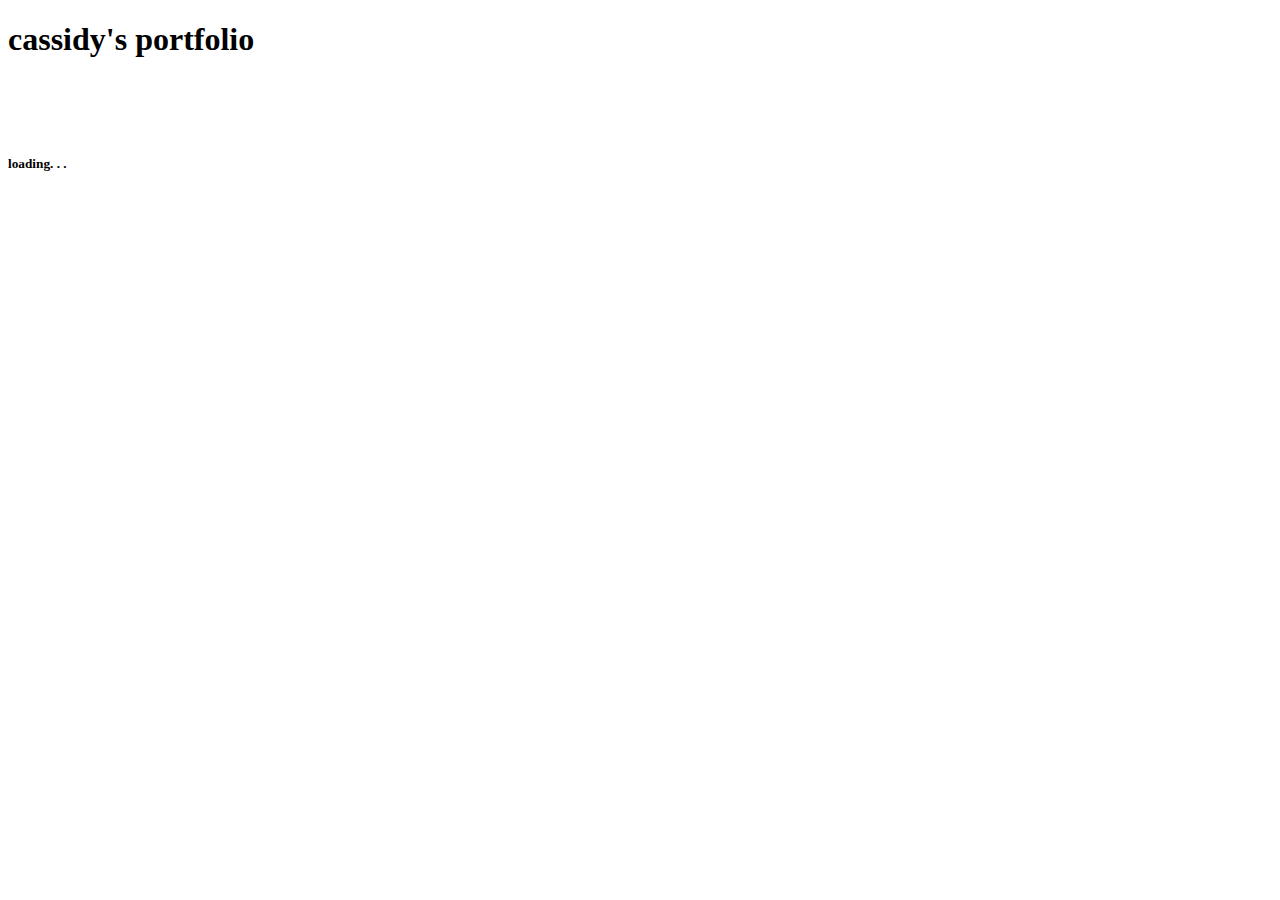
==== index.html @ 035a012a "Add files via upload" ====
<!-- cmdenault personal site! -->

<!DOCTYPE html>
<html lang="en">
<head>
    <meta charset="UTF-8">
    <meta http-equiv="X-UA-Compatible" content="IE=edge">
    <meta name="viewport" content="width=device-width, initial-scale=1.0">
    <title>cass portfolio</title>
</head>



<body>
    <h1>cassidy's portfolio</h1>
    <br><br><br>
    <h5>loading. . .</h5>
</body>
</html>
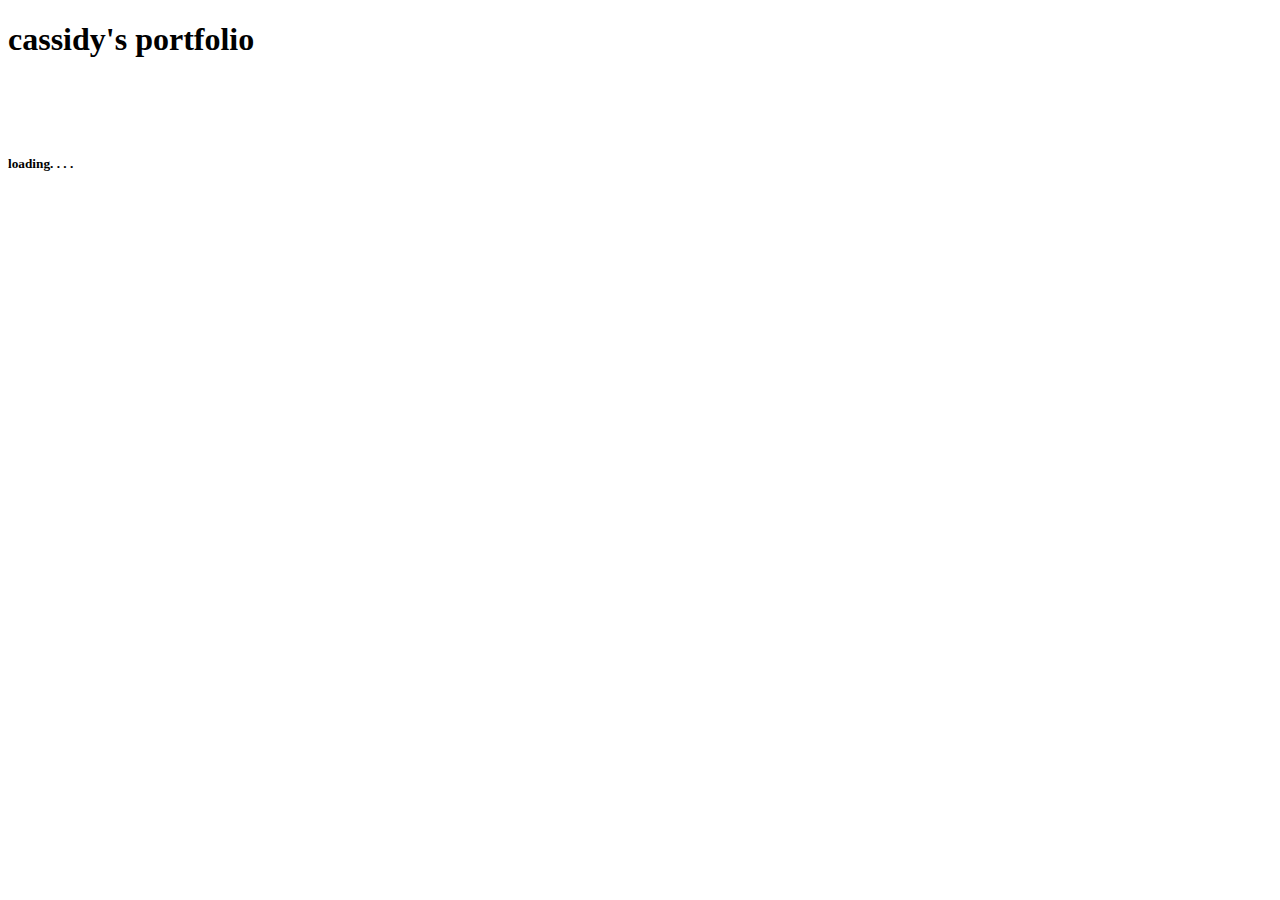
==== commit 03b54974: "Update index.html" ====
--- a/index.html
+++ b/index.html
@@ -14,6 +14,6 @@
 <body>
     <h1>cassidy's portfolio</h1>
     <br><br><br>
-    <h5>loading. . .</h5>
+    <h5>loading. . . .</h5>
 </body>
 </html>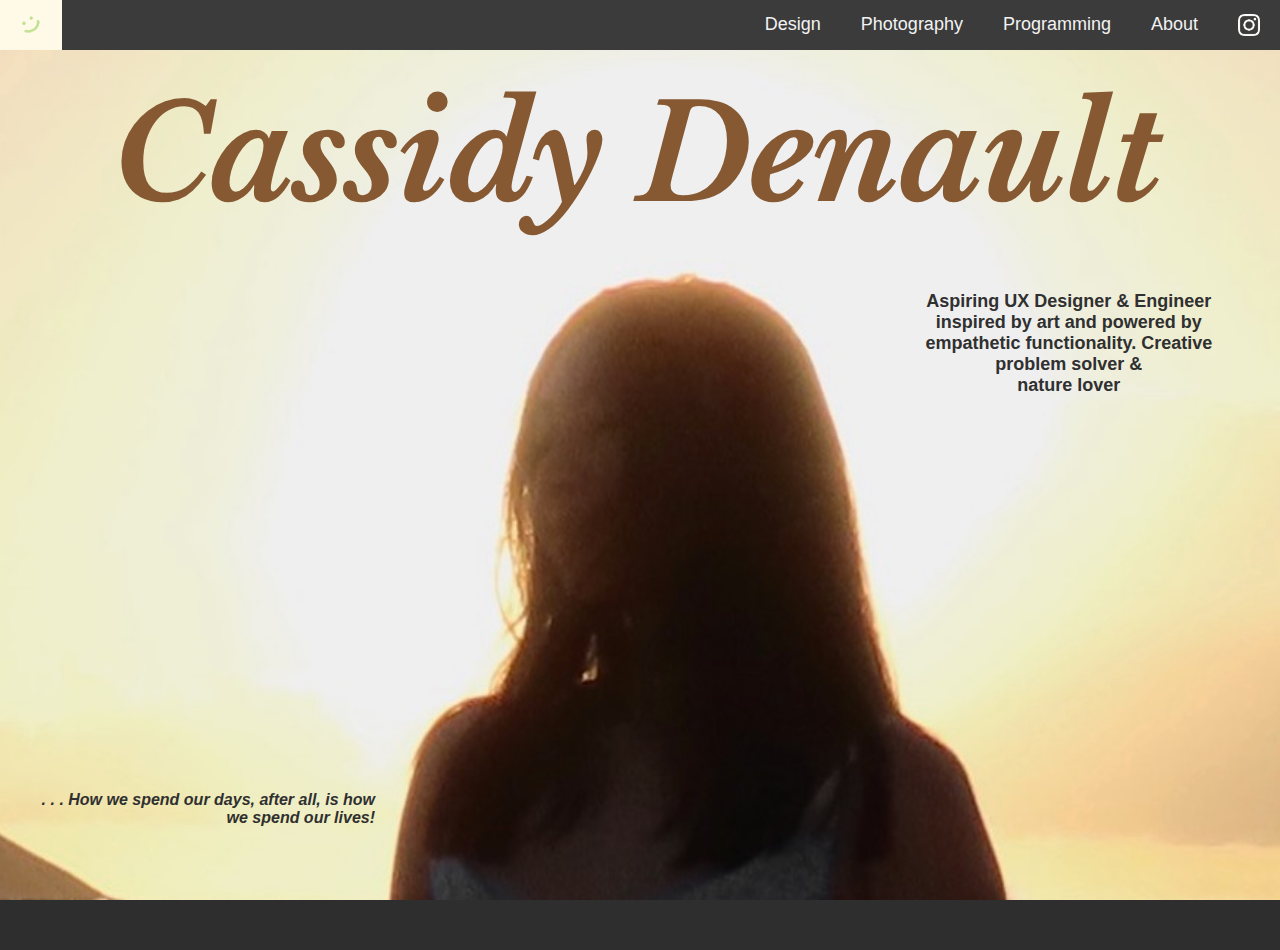
==== commit c3c67a24: "Add files via upload" ====
--- a/index.html
+++ b/index.html
@@ -1,19 +1,94 @@
-<!-- cmdenault personal site! -->
+<!--cd cpsc3700
 
-<!DOCTYPE html>
-<html lang="en">
-<head>
-    <meta charset="UTF-8">
-    <meta http-equiv="X-UA-Compatible" content="IE=edge">
-    <meta name="viewport" content="width=device-width, initial-scale=1.0">
-    <title>cass portfolio</title>
+sftp cdenault@css1.seattleu.edu
+
+cd public_html/3700
+
+fix permissions!
+chmod 755 index.html
+
+url: https://css1.seattleu.edu/~cdenault/3700/index.html
+
+old databases project site is hosted on true index.html. use above link instead
+
+
+adding photos:
+cd /pics
+put img.png
+chmod 755
+
+-->
+
+<html>
+<head><meta http-equiv="Content-Type" content="text/html; charset=UTF-8">
+<title>Portfolio</title>
+<link type='text/css' rel='stylesheet' href='local2.css'/>
+<link href='https://fonts.googleapis.com/css?family=Libre Baskerville' rel='stylesheet'>
+<link rel="icon" href="pics/logo.png"> <!-- tab icon-->
+<script src="myscript.js"></script>
 </head>
 
+<body>
+
+<!-- Top navigation bar -->
+<nav class='topnav' id='myTopnav'>
+
+<a href="https://www.instagram.com/bycassidykiko/" target="_blank"> <!-- instagram-->
+<img class="logo__img" src="pics/igLogo.png" alt="instagram logo" width="22">
+</a>
+<a href="aboutme.html">about</a>
+<a href="programming.html">programming</a>
+<a href="photography.html">photography</a>
+<a href="design.html">design</a>
+<a href="https://css1.seattleu.edu/~cdenault/3700" id="logo"> <!-- left side logo-->
+<img class="logo__img" src="pics/logo.png" alt="logo" width="22">
+</a>
+</nav>
 
 
-<body>
-    <h1>cassidy's portfolio</h1>
-    <br><br><br>
-    <h5>loading. . . .</h5>
+<!-- The first parallax scrolling page -->
+<div id="home1">
+<br>
+<h1>Cassidy Denault</h1>
+
+<br> <br>
+<p>Aspiring UX Designer & Engineer <br> inspired by art and powered by <br> empathetic functionality. Creative <br> problem solver & <br> nature lover</p>
+
+<p id="bottom-right"><i>. . . How we spend our days, after all, is how <br> we spend our lives!</i></p>
+
+</div>
+
+
+<!-- The second parallax scrolling page -->
+<!--
+<div id="home2">
+
+
+<div class="lists-container">
+<div class="tile1">
+<img src="pics/sunrise.jpeg" alt="sunrise on a beach"
+href="photography.html">
+<h2>Photography</h2>
+</div>
+<div class="tile1">
+<img src="pics/my_water.jpeg" alt="sparkling ocean water"
+href="design.html">
+<h2 href="design.html" >Design</h2>
+</div>
+<div class="tile1">
+<img src="pics/forest.jpeg" alt="black and white washington forest"
+href="programming.html">
+<h2>Programming</h2>
+</div>
+<div class="tile1">
+<img src="pics/me.jpeg" alt="silhouette of a young woman in front of a sunrise on a beach"
+href="aboutme.html">
+<h2>About Me</h2>
+</div>
+</div>
+
+</div>
+-->
+
 </body>
-</html>+</html>
--- a/local2.css
+++ b/local2.css
@@ -0,0 +1,728 @@
+body {
+    font-family: 'Andale Mono';
+    background: rgb(46, 46, 46);
+    margin: 0px;
+}
+
+h1 {
+    font-family: 'Helvetica', sans-serif;
+    margin: 5px;
+    font-size: 48px;
+
+}
+
+.pageHeads {
+    font-family: 'Helvetica', sans-serif;
+    margin: 10px; /* [upper and below margin] [right and left margin]*/
+    font-size: 58px;
+    text-align: center;
+}
+
+p {
+    margin: 1% 3%;
+}
+
+.quote {
+    text-align: center;
+
+}
+
+
+/* ------------------- Nav bar -------------------*/
+
+/* Add a black background color to the top navigation */
+body .topnav {
+    background-color: rgb(59, 59, 59);
+    overflow: hidden;
+    margin: 0px;
+    padding-bottom: 0px;
+    text-transform: capitalize;
+    
+    
+}
+
+body .topnav a { 
+    float: right;
+    color: #f2f2f2;
+    text-align: center;
+    padding: 14px 20px;
+    text-decoration: none;
+    font-size: 18px;
+    font-family: Arial, Helvetica, sans-serif;
+    
+    
+}
+
+/* Style the links inside the navigation bar */
+nav .topnav a {
+    float: right;
+    color: #f2f2f2;
+    text-align: center;
+    padding: 14px 20px;
+    text-decoration: none;
+    font-size: 18px;
+    text-transform: capitalize;
+    
+}
+
+
+/* Change the color of links on hover */
+.topnav a:hover {
+    background-color: rgb(255, 249, 231);
+    color: black;
+}
+
+/* Add a color to the active/current link */
+.topnav a.active {
+    background-color: rgb(59, 59, 59);
+    color: white;
+}
+
+#logo {
+    float: left;
+}
+
+
+
+
+
+
+
+
+
+
+
+
+
+
+
+/* Homepage Parallax 1 */
+#home1 {
+
+    background-image: url("pics/me.jpeg");
+    /* Adjust the opacity value (0.5) to your desired level */
+
+    /* Full height */
+    height: 100%; 
+  
+    /* Create the parallax scrolling effect */
+    background-attachment: fixed;
+    background-position: center;
+    background-repeat: no-repeat;
+    background-size: cover;
+}
+
+#home1 h1 {
+    color: #865932;
+    opacity: 1;
+    font-family: 'Libre Baskerville';
+
+
+    text-align: center;
+    font-size: 132px;
+    font-style: italic;
+}
+#home1 p {
+    color: #303030;
+    opacity: 1;
+    font-family: sans-serif;
+    margin-left: 70%;
+
+    text-align: center;
+    font-size: 18px;
+    font-weight: bold;
+}
+
+#home1 #bottom-right {
+    position: absolute;
+    bottom: 60px;
+    left: 16px;
+    font-size: 16px;
+    font-weight: bold;
+    text-align: right;
+    margin-left: 2%;
+    
+}
+
+/* Homepage Parallax 2 */
+
+#home2 {
+
+    background-color: burlywood;
+    /* Adjust the opacity value (0.5) to your desired level */
+
+    /* Full height */
+    height: 100%; 
+  
+    /* Create the parallax scrolling effect */
+    background-attachment: fixed;
+    background-position: center;
+    background-repeat: no-repeat;
+    background-size: cover;
+
+    padding: 10px;
+}
+
+#home2 .tile1 {
+    max-width: 100%;
+}
+
+#home2 .tile1 h2 {
+    font-size: 48px;
+    color:rgb(46, 46, 46);
+    text-align: left;
+    margin-top: 0px;
+
+}
+
+#home2 .tile1 img{
+    width: 100%;
+    padding-bottom: 0px;
+    /*border-radius: 25px; /*  curve edges ?*/
+}
+
+#home2 h2 {
+    color: #e6e6e6;
+    opacity: 1;
+    font-family: sans-serif;
+    margin-right: 5%;
+
+    text-align: right;
+    font-size: 80px;
+    padding-bottom: 0px;
+}
+
+#home2 p {
+    color: #353535;
+    opacity: 1;
+    font-family: sans-serif;
+    margin-right: 1%;
+    padding-top: 0px;
+    
+
+    text-align: right;
+    font-size: 20px;
+}
+
+#home2 #bottom-right {
+    /*position: absolute;*/
+
+    left: 16px;
+    text-align: left;
+}
+
+
+.list {
+    list-style-type: none;
+    /*margin-right: 20px; /* Adjust the spacing between the lists */
+    white-space: nowrap;
+
+}
+
+.lists-container {
+    display: grid;
+    grid-template-columns: 1fr 1fr;
+    padding: 5px;
+    gap: 0px;
+    justify-items: center;
+
+}
+
+.tile1 {
+    width: 70%;
+    padding: 0px;
+}
+
+
+/* ------------------ Programming ------------------ */
+
+body .programmingTop { /* inital parallax page */
+    background-image: url("pics/programming1.png");
+    background-color: rgb(252, 244, 156);
+    /* Adjust the opacity value (0.5) to your desired level */
+
+    /* Full height */
+    height: 100%; 
+  
+    /* Create the parallax scrolling effect */
+    background-attachment: fixed;
+    background-position: center;
+    background-repeat: no-repeat;
+    background-size: cover;
+}
+
+body .programmingTop .pageHeads {
+    color:rgb(47, 54, 64);
+    position: absolute;
+    bottom: 1px;
+    right: 3%;
+    font-size: 105px;
+    font-family: 'Libre Baskerville';
+    font-style: italic;
+}
+
+body .programmingTop p { /* top right text */
+    color:rgb(47, 54, 64);
+    position: absolute;
+    font-family: Helvetica, sans-serif;
+    top: 45px;
+    right: 2px;
+    text-align: right;
+    font-size: 16px;
+    font-weight: bold;
+}
+
+
+
+/* Background */
+body .programming {
+    background-color: rgb(252, 244, 156);
+    color:rgb(47, 54, 64);
+    padding-top: 0px;
+}
+
+/* Section headings */
+.programming h2{
+    font-family: Helvetica, sans-serif;   
+    margin-left: 3%;
+    font-size: 48px;
+}
+
+/* Job headings */
+.programming h3{
+    font-family: Helvetica, sans-serif;
+    margin-left: 3%;
+    margin-top: 0px;
+    margin-bottom: 0px;
+    font-size: 30px;
+}
+
+/* p text for resume content */
+.programming p, .programming ul, .programming a{
+    font-family: Helvetica, sans-serif;
+    font-size: 22px;
+    margin-left: 3%;
+    margin-right: 3%;
+    color:rgb(34, 34, 34);
+}
+
+/* Headings */
+.programmingContainer {
+    display: flex; /* Get the 2 elements to be on opposite sides of the line*/
+    justify-content: space-between; /* Get the 2 elements to be on opposite sides of the line*/
+    font-family: Helvetica, sans-serif;
+    margin-left: 3%;
+    margin-right: 5%;
+
+  }
+  
+.programming .Pleft {
+    margin-right: auto; /* Get the 2 elements to be on opposite sides of the line*/
+    font-family: Helvetica, sans-serif;
+    font-size: 22px;
+
+}
+
+.programming .Pright {
+    margin-left: auto; /* Get the 2 elements to be on opposite sides of the line*/
+    font-family: Helvetica, sans-serif;
+    font-size: 22px;
+    
+}
+
+
+
+button {
+    color: black;
+    padding: 15px 32px;
+    display: inline-block;
+    border: none;
+    font-family: Helvetica, sans-serif;
+    font-size: 16px;
+    background-color: rgb(155, 180, 134);
+    cursor: pointer;
+    margin: 1% 3%;
+    -webkit-transition: all 0.5s; /* add this line, chrome, safari, etc */
+    -moz-transition: all 0.5s; /* add this line, firefox */
+    -o-transition: all 0.5s; /* add this line, opera */
+    transition: all 0.5s; /* add this line */
+    align-items: center;
+}
+
+button:hover {
+    background-color: rgb(236, 236, 164);
+}
+
+#demo {
+    width: 900px; 
+    margin-left: auto; /* these two lines center the pdf */
+    margin-right: auto;
+    height: 1100px;
+
+}
+
+
+
+
+
+/* ------------------ Design ------------------ */
+
+body .designTop { /* inital parallax page */
+    background-color: rgb(255, 237, 193);
+    /* Adjust the opacity value (0.5) to your desired level */
+
+    /* Full height */
+    height: 100%; 
+  
+    /* Create the parallax scrolling effect */
+    background-attachment: fixed;
+    background-position: center;
+    background-repeat: no-repeat;
+    background-size: cover;
+    height: 100%;
+    width: 100%;
+    display: flex;
+    align-items: center;
+    justify-content: center;
+    margin-bottom: 0px;
+    padding-bottom: 0px;
+}
+
+body .designTop .pageHeads {
+    color:rgb(202, 0, 30);
+    font-size: 156px;
+    text-align: center;
+    align-self: center;
+    margin-bottom: 140px;
+    font-family: 'Libre Baskerville';
+    font-style: italic;
+
+}
+
+body .designTop p { /* top right text */
+    color:rgb(202, 0, 30);
+    position: absolute;
+    font-family: Helvetica, sans-serif;
+    text-align: center;
+    font-size: 16px;
+    font-weight: bold;
+    margin-top: 120px;
+
+}
+
+
+/* next page in design */
+body .design1 {
+    background-color: rgb(255, 237, 193);
+    height: 100%;
+    padding-top: 0px;
+}
+
+body .design1 h2 {
+    font-family: Arial, Helvetica, sans-serif;
+    color:rgb(202, 0, 30);
+    font-size: 26px;
+    margin: 20px;
+    margin-top: 0px;
+}
+
+body .design1 p {
+    margin-top: 0px;
+    font-family: Arial, Helvetica, sans-serif;
+    color:rgb(202, 0, 30);
+    font-size: 20px;
+    margin: 20px;
+}
+
+.design1 .row .column2 { /* Horizontal Layout */
+    flex: 40%;
+    max-width: 40%;
+    padding: 15px 4px;
+    justify-items: center;
+
+}
+
+
+
+
+/* ------------------ Photography ------------------ */
+
+body .photographyTop {
+    align-content: center;
+    background-color: rgb(255, 230, 175);
+    /* Adjust the opacity value (0.5) to your desired level */
+
+    /* Full height */
+    height: 100%; 
+  
+    /* Create the parallax scrolling effect */
+    background-attachment: fixed;
+    background-position: center;
+    background-repeat: no-repeat;
+    background-size: cover;
+    color: rgb(107, 61, 47);
+    
+}
+body .photographyTop a {
+    color: rgb(107, 61, 47);
+}
+
+body .photographyTop .pageHeads {
+    font-size: 148px;
+    font-family: 'Libre Baskerville';
+    font-style: italic;
+    margin-top: 0px;
+
+}
+
+
+body .photography1 a{
+    color: rgb(107, 61, 47);
+    font-size: 24px;
+    font-family: Arial, Helvetica, sans-serif;
+    font-weight: bold;
+    margin-left: 4.5%;
+    white-space: nowrap; /* no line breaks at all*/
+
+}
+
+.grid-container {
+    display: grid;
+    grid-template-columns: auto auto auto;
+    grid-gap: 10px;
+    padding: 10px;
+    justify-items: center;
+
+    font-size: 26px;
+    font-family: Arial, Helvetica, sans-serif;
+    font-weight: bold;
+}
+
+.grid-container {
+    display: grid;
+    grid-template-columns: 1fr;
+    grid-gap: 20px;
+}
+
+@media screen and (min-width: 768px) {
+    .grid-container {
+        grid-template-columns: 1fr 1fr 1fr;
+    }
+}
+
+
+.photographyTop #bottom-right {
+    position: absolute;
+    bottom: 0;
+    left: 0;
+    font-size: 18px;
+    font-family: Arial, Helvetica, sans-serif;
+    font-weight: bold;
+}
+
+
+/* Portrait Page*/
+body .photography1 {
+    background-color: rgb(255, 230, 175);
+}
+
+body .photography1 h2 {
+    font-family: Arial, Helvetica, sans-serif;
+    font-size: 72px;
+    padding-top: 20px;
+    padding-bottom: 0px;
+    margin-top: 3px;
+    margin-left: 4.5%;
+    color:rgb(107, 61, 47);
+    padding-bottom: 2px;
+}
+
+body .photography1 p {
+    color: rgb(107, 61, 47);
+    font-size: 45px;
+    font-family: Arial, Helvetica, sans-serif;
+    font-weight: bold;
+    text-align: right;
+    margin-right: 4.5%;
+    padding-top: 0px;
+}
+body .photography1 p {
+    color:rgb(107, 61, 47);
+    font-family: Arial, Helvetica, sans-serif;
+    font-size: 22px;
+    font-weight: bold;
+    text-align: right;
+    margin-right: 4.5%;
+    padding-top: 0px;
+}
+
+.row {
+    display: flex;
+    flex-wrap: wrap;
+    padding: 0px 4px;
+    justify-content: center;
+    align-items: center;
+    padding-top: 0px;
+    margin-top: 0px;
+}
+/* Create three equal columns that sits next to each other */
+.column {
+    flex: 30%;
+    max-width: 30%;
+    padding: 0 4px;
+    justify-items: center;
+}
+
+.column2 { /* Horizontal Layout */
+    flex: 40%;
+    max-width: 40%;
+    padding: 0 4px;
+    justify-items: center;
+
+}
+
+
+.column img {
+    margin-top: 8px;
+    vertical-align: middle;
+    width: 100%;
+}
+
+.column2 img {
+    margin-top: 8px;
+    vertical-align: middle;
+    width: 100%;
+}
+
+.photography1 hr {
+    border: 1px solid rgb(37, 37, 37);
+}
+
+
+/* Responsive layout - makes a two column-layout instead of four columns */
+@media screen and (max-width: 800px) {
+    .column {
+      flex: 50%;
+      max-width: 50%;
+    }
+}
+  
+/* Responsive layout - makes the two columns stack on top of each other instead of next to each other */
+@media screen and (max-width: 600px) {
+    .column {
+      flex: 100%;
+      max-width: 100%;
+    }
+}
+
+/* Responsive layout - makes a two column-layout instead of four columns */
+@media screen and (max-width: 800px) {
+    .column2 {
+      flex: 50%;
+      max-width: 50%;
+    }
+}
+  
+/* Responsive layout - makes the two columns stack on top of each other instead of next to each other */
+@media screen and (max-width: 600px) {
+    .column2 {
+      flex: 100%;
+      max-width: 100%;
+    }
+}
+
+
+/* ------------------ About Me ------------------ */
+
+body .aboutmeTop {
+    align-content: center;
+    background-color: rgb(174, 194, 140);
+    /* Adjust the opacity value (0.5) to your desired level */
+
+    /* Full height */
+    height: 100%; 
+  
+    /* Create the parallax scrolling effect */
+    background-attachment: fixed;
+    background-position: center;
+    background-repeat: no-repeat;
+    background-size: cover;
+    color: rgb(47, 80, 80);
+    
+}
+
+body .aboutmeTop h6 {
+    margin-top: 0px;
+    font-size: 40px;
+    font-family: 'Libre Baskerville';
+    text-align: left;
+    color: rgb(47, 80, 80);
+    padding-right: 60px;
+    margin-left: 5%;
+}
+
+body .aboutmeTop p {
+    text-align: justify;
+    text-justify: inter-word;
+    font-size: 18px;
+    font-family: Arial, Helvetica, sans-serif;
+    font-weight: bold;
+    color: rgb(47, 80, 80);
+    padding-right: 60px;
+}
+
+body .aboutmeTop .item2 {
+    justify-items: center;
+    margin-right: 45px;
+}
+
+.grid-container2 {
+    display: grid;
+    grid-template-columns: 1fr 1fr;
+    grid-gap: 10px;
+    padding: 10px;
+    justify-items: center;
+
+    font-size: 26px;
+    font-family: Arial, Helvetica, sans-serif;
+    font-weight: bold;
+}
+
+.aboutmeContact {
+    align-content: center;
+    background-color: rgb(174, 194, 140);
+    justify-items: center;
+}
+.aboutmeContact h2 {
+    margin-top: 0px;
+    font-size: 96px;
+    font-family: Arial, Helvetica, sans-serif;
+    text-align: right;
+    color: rgb(47, 80, 80);
+    padding-left: 40px;
+    margin-left: 30px;
+    font-weight: bold;
+}
+
+.aboutmeContact h3 {
+    margin-top: 0px;
+    font-size: 32px;
+    font-family: Arial, Helvetica, sans-serif;
+    text-align: left;
+    color: rgb(47, 80, 80);
+    margin-left: 0px;
+    padding-left: 0px;
+    font-weight: bold;
+}
+
+.aboutmeContact p, .aboutmeContact a {
+    margin-top: 0px;
+    font-size: 28px;
+    font-family: Arial, Helvetica, sans-serif;
+    text-align: left;
+    color: rgb(47, 80, 80);
+    margin-left: 0px;
+    padding-left: 0px;
+    padding-right: 20%;
+    font-weight: bold;
+}